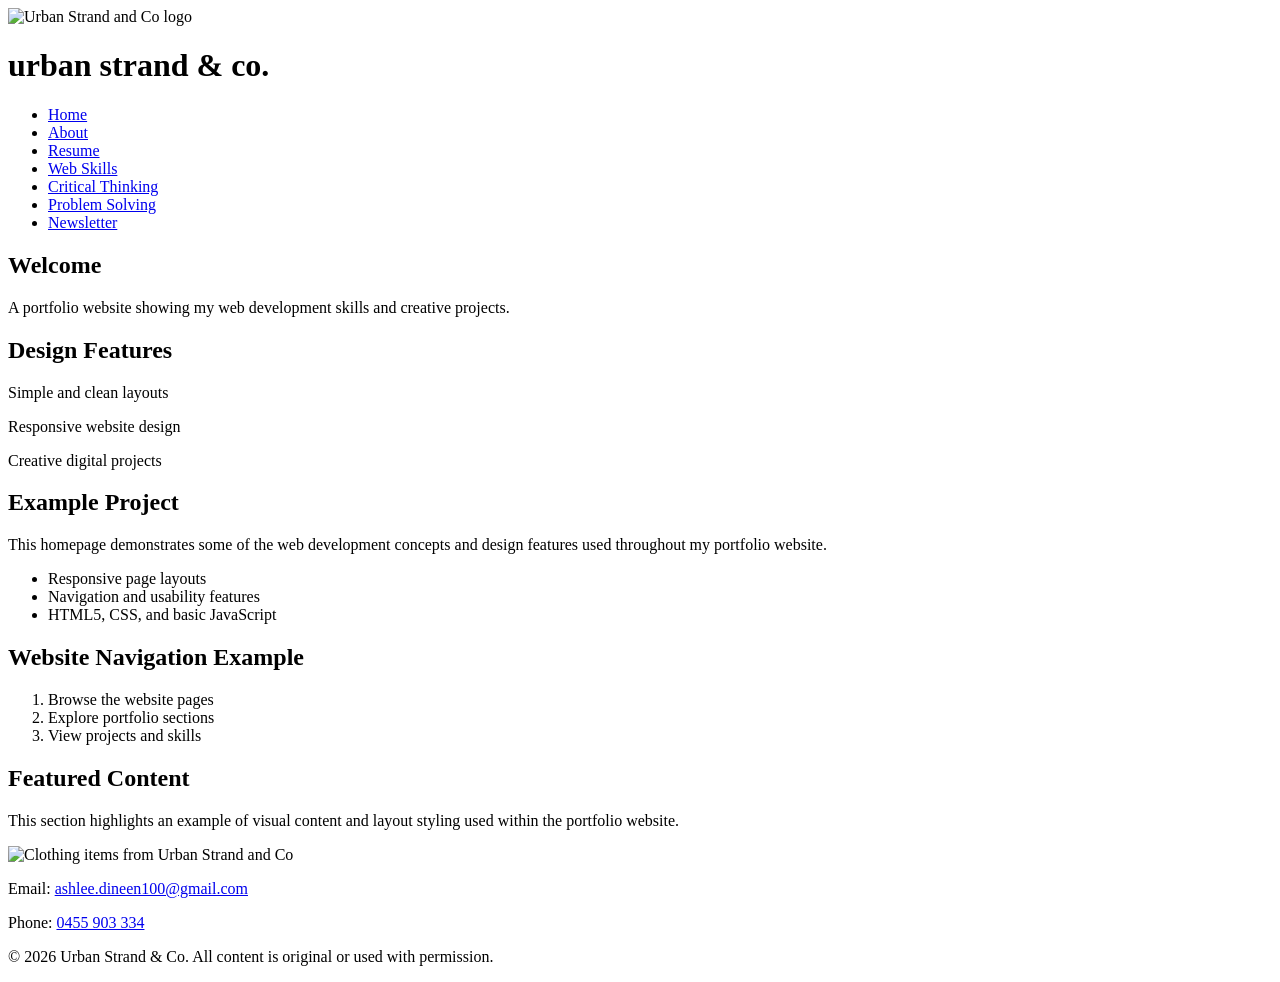
==== index.html @ 5d0c893f "Add files via upload" ====
<!-- Ash Dineen, 2026 -->
<!DOCTYPE html>
<html lang="en">

<head>

    <!-- Portfolio Website - Home Page -->

    <meta charset="UTF-8">

    <meta name="viewport"
          content="width=device-width, initial-scale=1.0">

    <meta name="description"
          content="Homepage for Urban Strand & Co portfolio website">

    <meta name="author"
          content="Ash Dineen">

    <title>Home | Urban Strand & Co.</title>

    <!-- External CSS stylesheet -->
    <link rel="stylesheet" href="css/portfolio.css">

    <!-- Website favicon -->
    <link rel="icon" href="images/logo.png">

</head>

<body>

    <!-- Website Header -->
    <header>

        <img src="images/logo.png"
             alt="Urban Strand and Co logo"
             class="logo">

        <h1 id="main-heading">urban strand &amp; co.</h1>

    </header>

    <!-- Main Navigation -->
    <nav>

        <ul>

            <li>
                <a href="index.html" class="active">
                    Home
                </a>
            </li>

            <li><a href="ad_A3_about.html">About</a></li>

            <li><a href="ad_A3_resume.html">Resume</a></li>

            <li><a href="ad_A3_web_skills.html">Web Skills</a></li>

            <li>
                <a href="critical_thinking.html">
                    Critical Thinking
                </a>
            </li>

            <li>
                <a href="problem_solving.html">
                    Problem Solving
                </a>
            </li>

            <li>
                <a href="newsletter.html" target="_blank">
                    Newsletter
                </a>
            </li>

        </ul>

    </nav>

    <!-- Main Page Content -->
    <main class="container">

        <!-- Hero Section -->
        <section class="hero">

            <h2>Welcome</h2>

			<p class="highlight center">
			    A portfolio website showing my web
			    development skills and creative projects.
			</p>

        </section>

		<!-- Design Features Section -->
        <section class="alignment">

            <h2>Design Features</h2>

			<div class="design-features">

			    <p>Simple and clean layouts</p>

			    <p>Responsive website design</p>

			    <p>Creative digital projects</p>

			</div>

        </section>

        <!-- Example Project Section -->
		<section class="project">

		    <h2>Example Project</h2>

		    <p>
		        This homepage demonstrates some of the
		        web development concepts and design features
		        used throughout my portfolio website.
		    </p>

		    <ul>

		        <li>Responsive page layouts</li>

		        <li>Navigation and usability features</li>

		        <li>HTML5, CSS, and basic JavaScript</li>

		    </ul>

		</section>

        <!-- Website Navigation Section -->
        <section class="shopping">

            <h2>Website Navigation Example</h2>

            <ol>

                <li>Browse the website pages</li>

                <li>Explore portfolio sections</li>

                <li>View projects and skills</li>

            </ol>

        </section>

        <!-- Featured Section -->
        <section class="featured">

			<h2>Featured Content</h2>

			<p>
			    This section highlights an example of
			    visual content and layout styling used
			    within the portfolio website.
			</p>

            <img src="images/clothing.jpg"
                 alt="Clothing items from Urban Strand and Co">

        </section>

    </main>

    <!-- Website Footer -->
    <footer>

        <div>

            <p>
                Email:
                <a href="mailto:ashlee.dineen100@gmail.com">
                    ashlee.dineen100@gmail.com
                </a>
            </p>

            <p>
                Phone:
                <a href="tel:0455903334">
                    0455 903 334
                </a>
            </p>

        </div>

        <p>
            &copy; 2026 Urban Strand &amp; Co.
            All content is original or used with permission.
        </p>

    </footer>

    <!-- External JavaScript file -->
    <script src="js/script.js"></script>

</body>

</html>
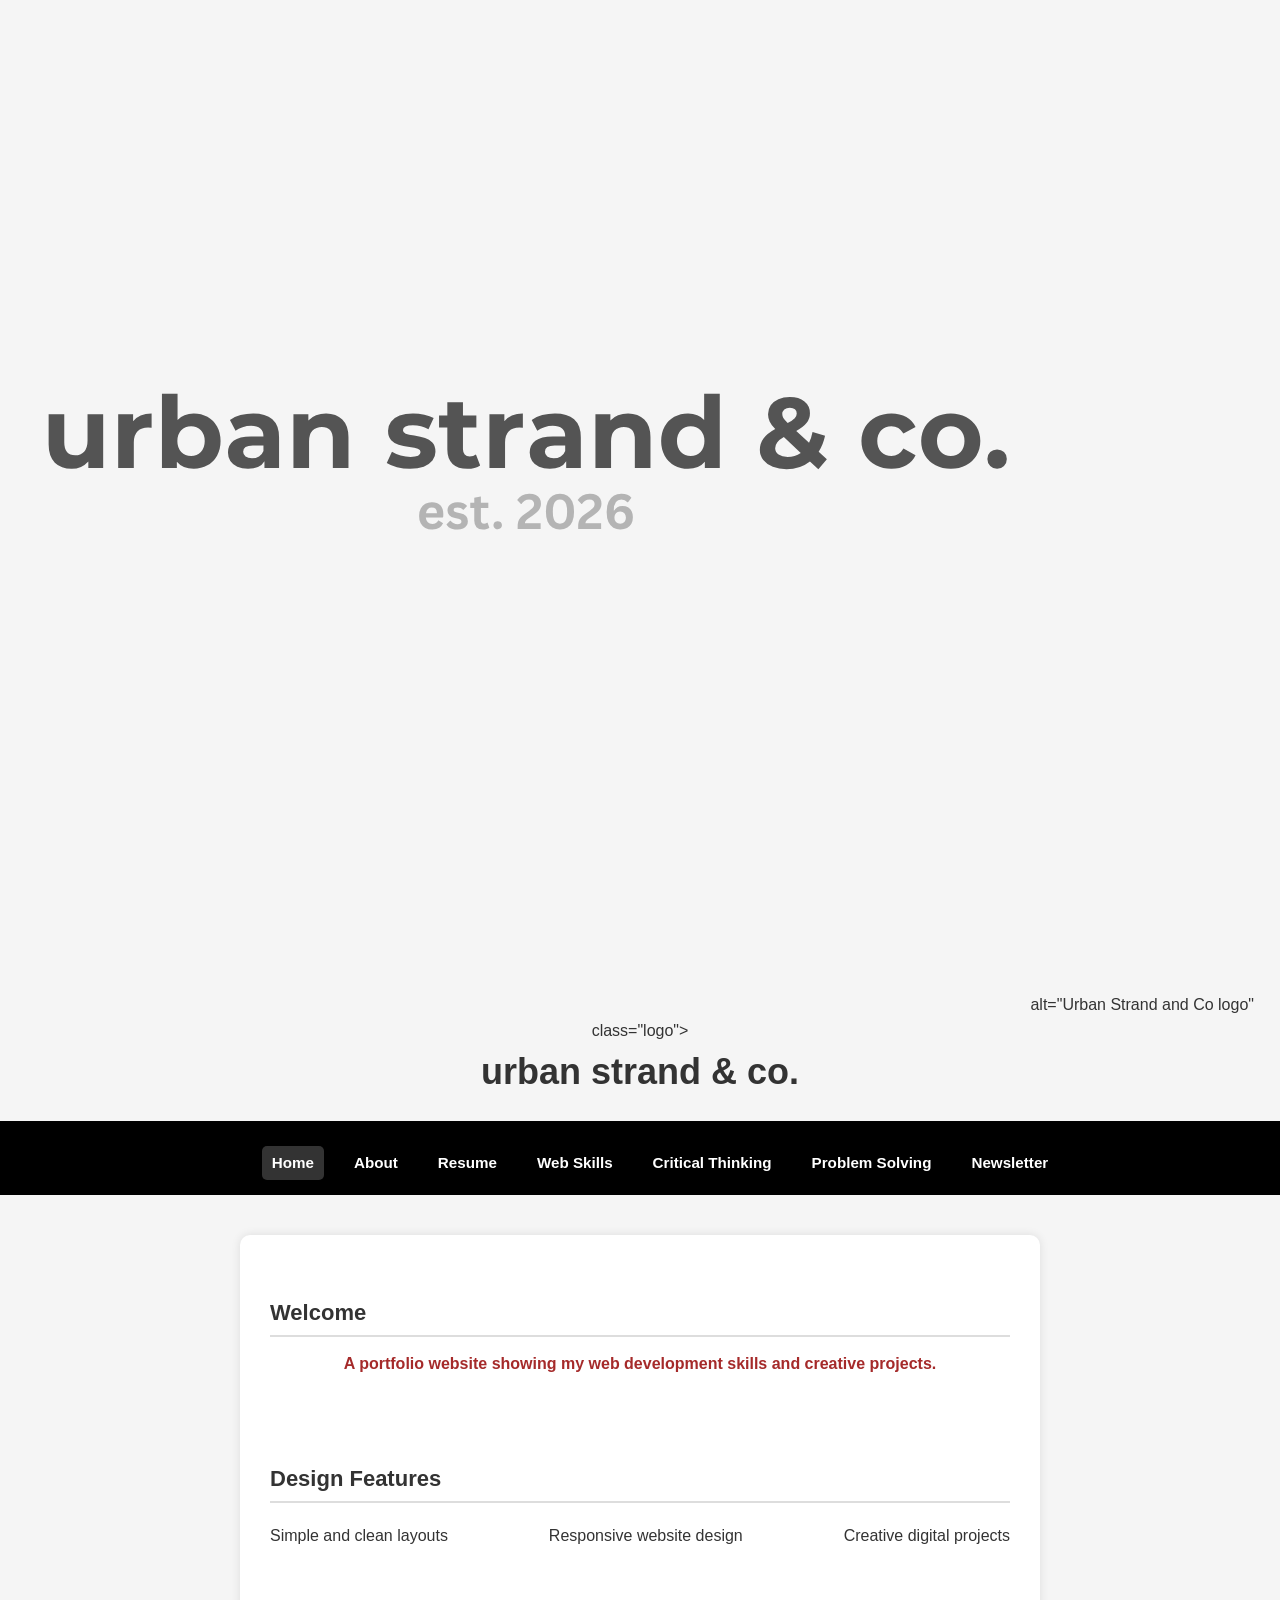
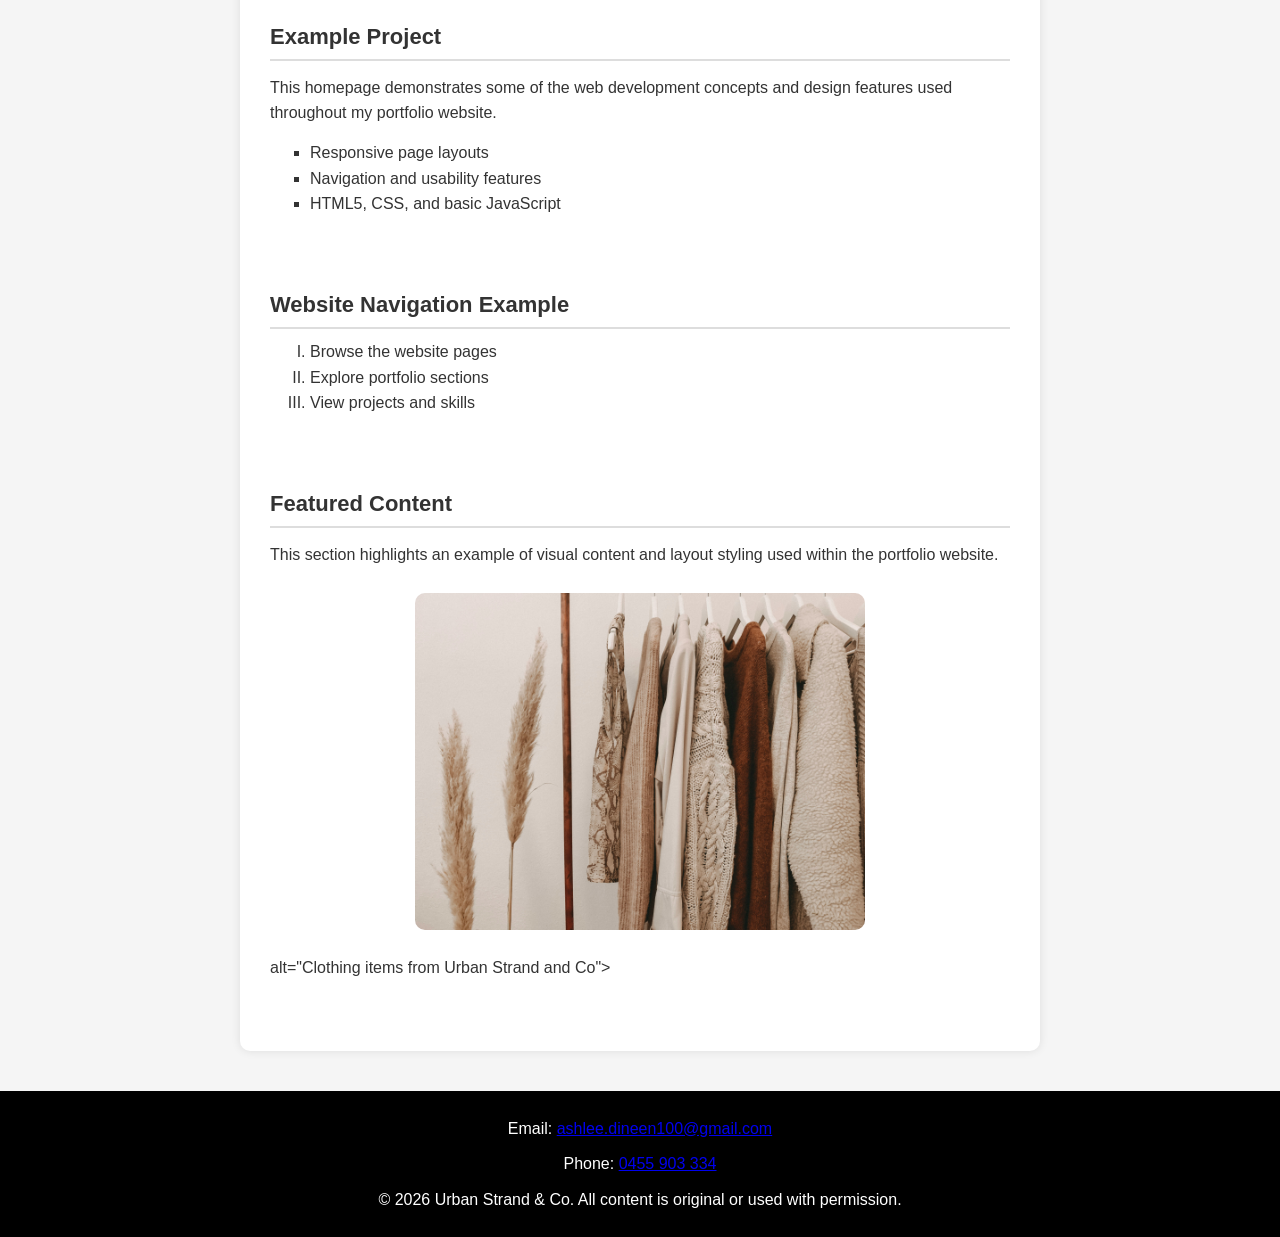
==== commit e7d76eae: "Add files via upload" ====
--- a/index.html
+++ b/index.html
@@ -20,7 +20,7 @@
     <title>Home | Urban Strand & Co.</title>
 
     <!-- External CSS stylesheet -->
-    <link rel="stylesheet" href="css/portfolio.css">
+    <link rel="stylesheet" href="portfolio.css">
 
     <!-- Website favicon -->
     <link rel="icon" href="images/logo.png">
@@ -32,7 +32,7 @@
     <!-- Website Header -->
     <header>
 
-        <img src="images/logo.png"
+        <img src="logo.png">
              alt="Urban Strand and Co logo"
              class="logo">
 
@@ -162,7 +162,7 @@
 			    within the portfolio website.
 			</p>
 
-            <img src="images/clothing.jpg"
+            <img src="clothing.jpg">
                  alt="Clothing items from Urban Strand and Co">
 
         </section>
@@ -198,7 +198,7 @@
     </footer>
 
     <!-- External JavaScript file -->
-    <script src="js/script.js"></script>
+    <script src="script.js"></script>
 
 </body>
 
--- a/portfolio.css
+++ b/portfolio.css
@@ -0,0 +1,394 @@
+/* =========================
+   portfolio css
+   Ash Dineen 2026
+   ========================= */
+
+/* reset */
+* {
+    margin: 0;
+    padding: 0;
+    box-sizing: border-box;
+}
+
+/* body */
+body {
+    font-family: Arial, Helvetica, Verdana, sans-serif;
+    background-color: #f5f5f5;
+    color: #333;
+    font-size: 16px;
+    line-height: 1.6;
+}
+
+/* header */
+header {
+    text-align: center;
+    padding: 10px 0;
+}
+
+/* navigation */
+nav {
+    background-color: #000;
+    padding: 15px;
+}
+
+nav ul {
+    display: flex;
+    justify-content: center;
+    gap: 20px;
+    list-style: none;
+}
+
+nav a {
+    color: white;
+    text-decoration: none;
+    font-weight: bold;
+	cursor: pointer;
+
+    padding: 5px 10px;
+	font-size: 0.95rem;
+	
+    border-radius: 5px;
+
+    display: inline-block;
+
+    transition: background-color 0.3s ease;
+}
+
+/* hover effect */
+nav a:hover {
+    background-color: #555;
+}
+
+/* active page */
+nav a.active {
+    background-color: #333;
+}
+
+/* accessibility focus */
+nav a:focus {
+    outline: 2px solid #fff;
+    outline-offset: 2px;
+}
+
+/* main container */
+.container {
+    max-width: 800px;
+    margin: 40px auto;
+    padding: 30px;
+
+    background-color: white;
+    border-radius: 10px;
+
+    box-shadow: 0 0 10px rgba(0, 0, 0, 0.1);
+}
+
+/* sections */
+section {
+    margin-bottom: 30px;
+    padding: 10px 0;
+}
+
+/* headings */
+h1 {
+    font-size: 36px;
+    margin-bottom: 10px;
+}
+
+h2 {
+    margin-top: 20px;
+    border-bottom: 2px solid #ddd;
+    padding-bottom: 5px;
+    font-size: 22px;
+}
+
+h3 {
+    margin-bottom: 10px;
+    font-size: 20px;
+}
+
+h4 {
+    margin-top: 10px;
+    font-size: 18px;
+}
+
+/* text */
+p {
+    margin: 14px 0;
+}
+
+/* helper classes */
+.center {
+    text-align: center;
+}
+
+.highlight {
+    color: brown;
+    font-weight: bold;
+}
+
+.underline {
+    text-decoration: underline;
+    font-weight: bold;
+    display: block;
+    margin-bottom: 15px;
+}
+
+.left {
+    text-align: left;
+}
+
+.center-text {
+    text-align: center;
+}
+
+.right {
+    text-align: right;
+}
+
+/* homepage design features layout */
+.design-features {
+    display: flex;
+    justify-content: space-between;
+    gap: 20px;
+	
+	margin-top: 20px;
+}
+
+.design-features p {
+    margin: 0;
+}
+
+/* lists */
+ul,
+ol {
+    margin-left: 40px;
+    margin-top: 10px;
+}
+
+ul {
+    list-style-type: square;
+}
+
+ol {
+    list-style-type: upper-roman;
+}
+
+/* table */
+table {
+    width: 100%;
+    border-collapse: collapse;
+    margin-top: 20px;
+}
+
+th,
+td {
+    border: 1px solid #ccc;
+    padding: 10px;
+    text-align: center;
+}
+
+th {
+    background-color: #ddd;
+    font-weight: bold;
+}
+
+/* images */
+.container img {
+    display: block;
+    margin: 25px auto;
+
+    width: 100%;
+    max-width: 450px;
+
+    border-radius: 10px;
+
+    transition: transform 0.3s ease;
+}
+
+/* image hover effect */
+.container img:hover {
+    transform: scale(1.03);
+}
+
+/* logo */
+.logo {
+    width: 180px;
+    display: block;
+    margin: 0 auto;
+}
+
+/* emphasis */
+span {
+    color: red;
+    font-weight: bold;
+}
+
+/* forms */
+form {
+    margin-top: 20px;
+}
+
+/* fieldsets */
+fieldset {
+    border: 1px solid #ccc;
+    padding: 20px;
+    margin-top: 20px;
+}
+
+legend {
+    font-weight: bold;
+    padding: 0 10px;
+}
+
+label {
+    display: block;
+    margin-top: 15px;
+    font-weight: bold;
+}
+
+
+input[type="text"],
+input[type="email"],
+textarea {
+    width: 100%;
+    padding: 10px;
+    margin-top: 5px;
+
+    border: 1px solid #ccc;
+    border-radius: 5px;
+
+    font-size: 16px;
+}
+
+input[type="radio"] {
+    width: auto;
+    margin-right: 8px;
+}
+
+input[type="checkbox"] {
+    margin-right: 8px;
+}
+
+.checkbox-group label {
+    display: inline-block;
+    font-weight: normal;
+    margin-right: 10px;
+    white-space: nowrap;
+}
+
+/* textarea */
+textarea {
+    resize: vertical;
+}
+
+/* form focus */
+input:focus,
+textarea:focus,
+button:focus {
+    outline: 2px solid #555;
+}
+
+/* buttons */
+.buttons {
+    margin-top: 20px;
+}
+
+.buttons input[type="submit"],
+.buttons input[type="reset"] {
+    width: auto;
+    cursor: pointer;
+
+    background-color: #000;
+    color: white;
+
+    border: none;
+    border-radius: 5px;
+
+    padding: 10px 15px;
+    margin-right: 10px;
+}
+
+/* button hover */
+.buttons input[type="submit"]:hover,
+.buttons input[type="reset"]:hover {
+    background-color: #555;
+}
+
+/* footer */
+footer {
+    background-color: #000;
+    color: white;
+    text-align: center;
+
+    padding: 15px;
+    margin-top: 30px;
+}
+
+footer p {
+    margin: 10px 0;
+}
+
+/* main heading */
+#main-heading {
+    text-align: center;
+}
+
+/* print styling */
+@media print {
+
+    nav {
+        display: none;
+    }
+
+    body {
+        background-color: white;
+        color: black;
+        font-size: 18px;
+    }
+
+    .container {
+        background-color: white;
+        box-shadow: none;
+    }
+
+    .container img {
+        width: 300px;
+    }
+}
+
+/* responsive layout */
+@media screen and (max-width: 768px) {
+
+    nav ul {
+		display: flex;
+        flex-wrap: wrap;
+        justify-content: center;
+        gap: 10px;
+    }
+
+    .design-features {
+        flex-direction: column;
+        text-align: center;
+    }
+
+    .container {
+        width: 95%;
+        padding: 20px;
+    }
+
+    h1 {
+        font-size: 28px;
+    }
+
+    h2 {
+        font-size: 20px;
+    }
+
+    table {
+        font-size: 14px;
+    }
+
+    .logo {
+        width: 120px;
+    }
+}
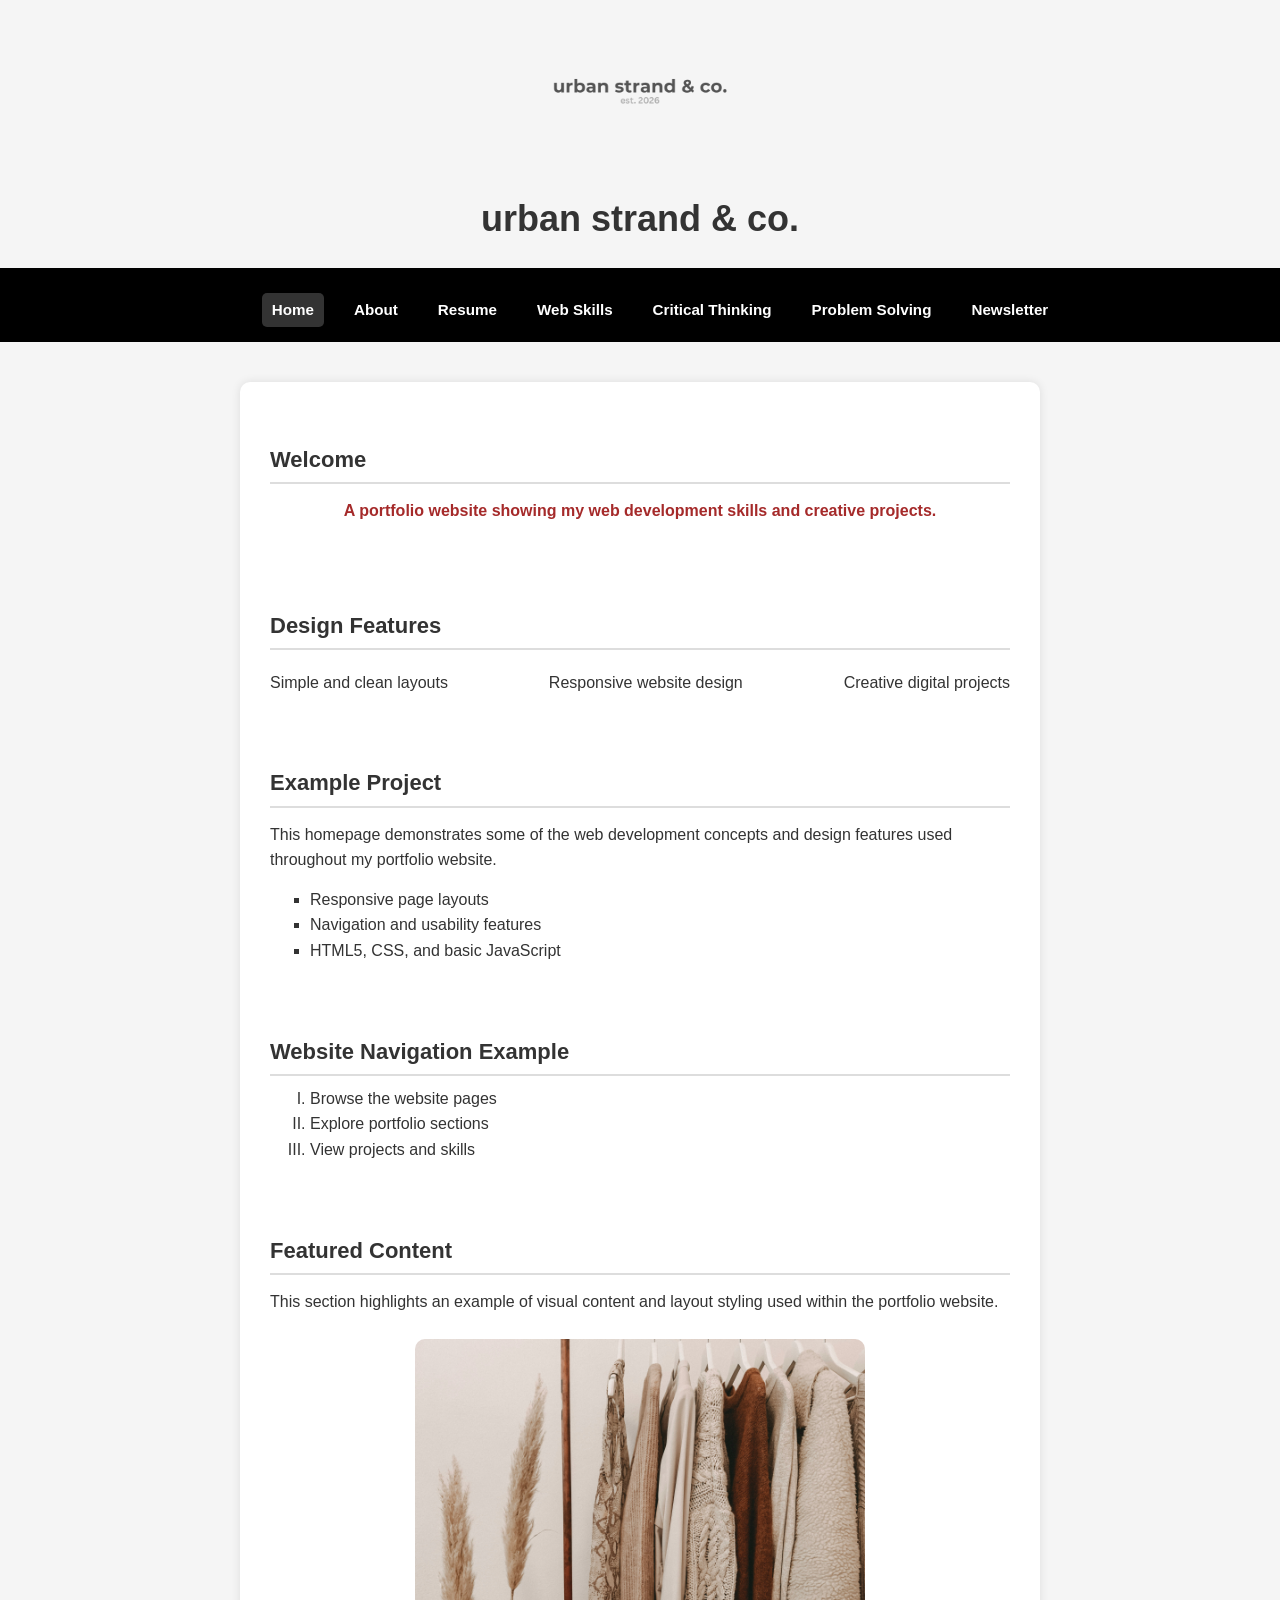
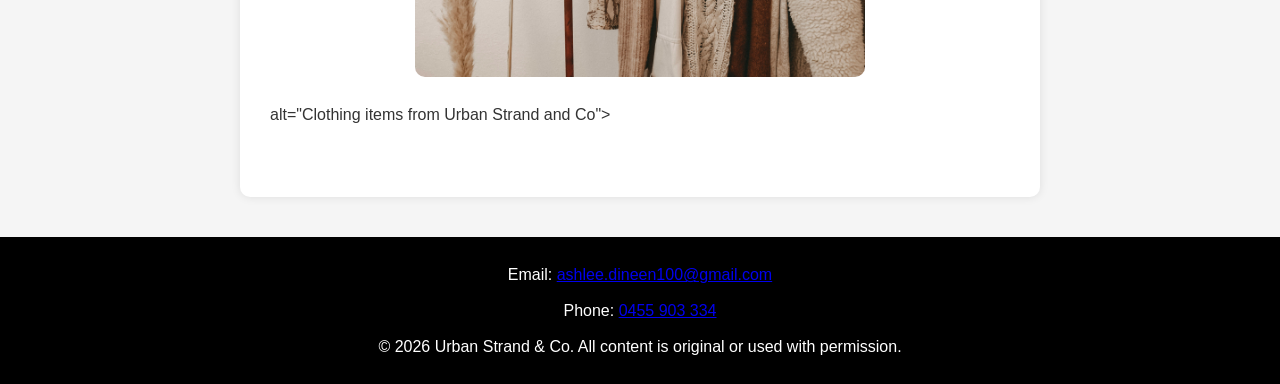
==== commit f231dd05: "Add files via upload" ====
--- a/index.html
+++ b/index.html
@@ -32,9 +32,7 @@
     <!-- Website Header -->
     <header>
 
-        <img src="logo.png">
-             alt="Urban Strand and Co logo"
-             class="logo">
+		<img src="logo.png" alt="Urban Strand and Co logo" class="logo">
 
         <h1 id="main-heading">urban strand &amp; co.</h1>
 
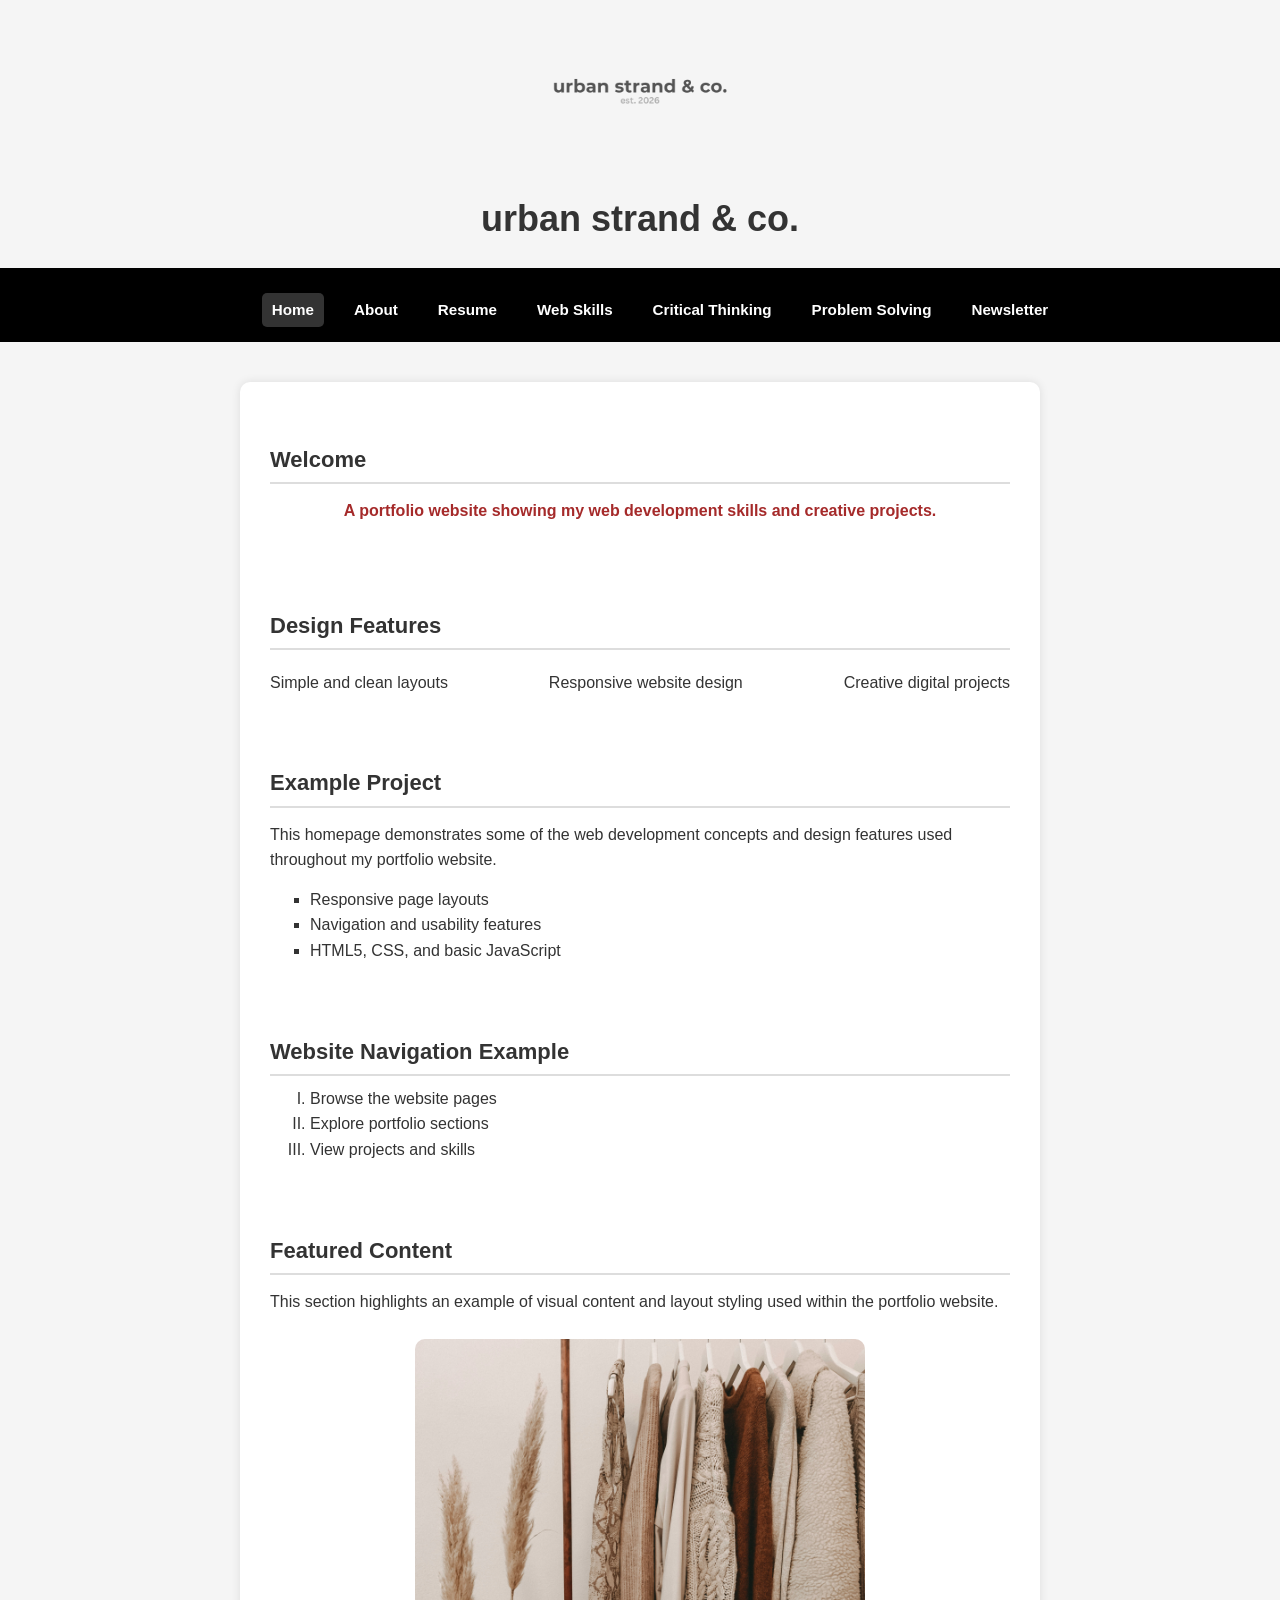
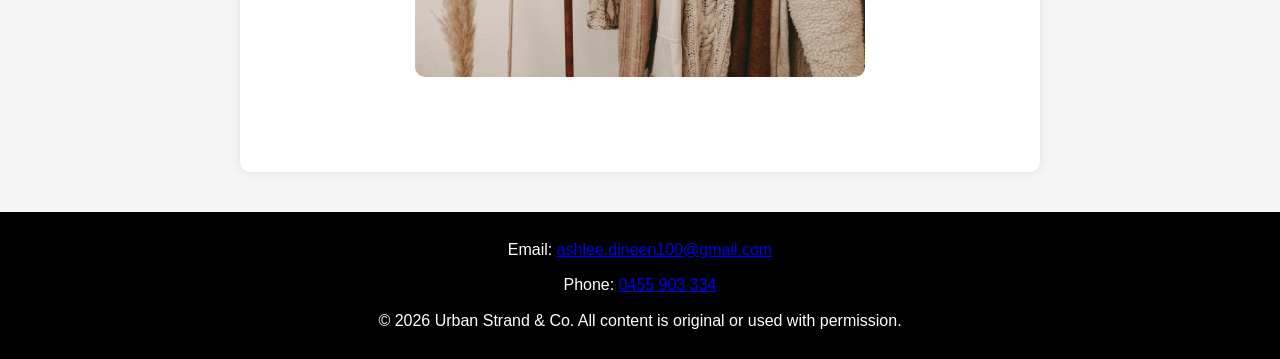
==== commit 47553de1: "Add files via upload" ====
--- a/index.html
+++ b/index.html
@@ -160,8 +160,7 @@
 			    within the portfolio website.
 			</p>
 
-            <img src="clothing.jpg">
-                 alt="Clothing items from Urban Strand and Co">
+			<img src="clothing.jpg" alt="Clothing items from Urban Strand and Co">
 
         </section>
 
